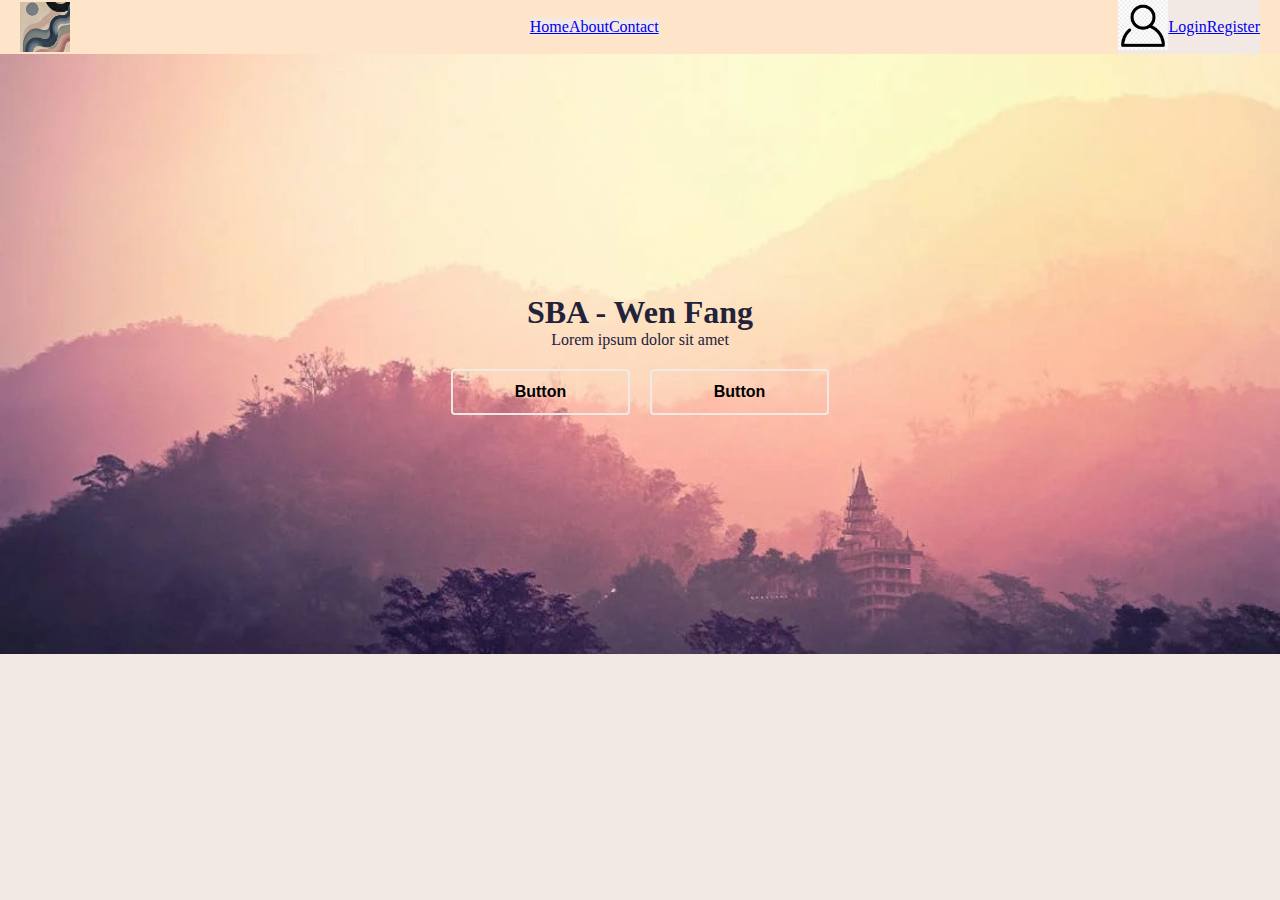
==== index.html @ 4647b8ad "landing page header and landing img" ====
<!DOCTYPE html>
<html lang="en">
  <head>
    <meta charset="UTF-8" />
    <meta name="viewport" content="width=device-width, initial-scale=1.0" />
    <title>SBA 307 - Wen Fang</title>
    <link rel="stylesheet" href="styles/style.css" />
    <style></style>
  </head>
  <body>
    <div class="container">
      <header>
        <img id="header-logo" src="/images/logo.jpg" alt="" />
        <nav>
          <ul>
            <li><a href="index.html">Home</a></li>
            <li><a href="about.html">About</a></li>
            <li><a href="contact.html">Contact</a></li>
          </ul>
        </nav>
        <nav>
          <ul>
            <li>
              <img
                src="/images/user-profile-logo.png"
                alt=""
                id="user-profile-logo"
              />
            </li>
            <li><a href="login.html">Login</a></li>
            <li><a href="register.html">Register</a></li>
          </ul>
        </nav>
      </header>
      <main>
        <div class="landing-img-card">
          <h1>SBA - Wen Fang</h1>
          <p>Lorem ipsum dolor sit amet</p>
          <div class="buttons">
            <button class="buttons"><strong>Button</strong></button>
            <button class="buttons"><strong>Button</strong></button>
          </div>
        </div>
      </main>
      <footer></footer>
    </div>
  </body>
</html>
---- styles/style.css ----
* {
    margin: 0;
    padding: 0;
    box-sizing: border-box;
    /* border: 1px solid blue; */
    background-color: #f2e9e4;
}

#header-logo, #user-profile-logo {
    width: 50px;
    height: 50px;
    background-color: red;
}
.container {
    display: flex;
    flex-direction: column;
    justify-content: flex-start;
    height: 99vh;
    width: 100%;
    /* background-image: url(../images/landing-img-card.jpg);
    background-size: cover;
    background-position: center;
     */
}

header {
    display: flex;
    justify-content: space-between;
    align-items: center;
    width: 100%;
    padding: 0 20px;
    background-color: #fee4c8;

}
ul {
    display: flex;
    list-style-type: none;
    align-items: center;
}
li{
    align-items: center;
}

.landing-img-card {
    display: flex;
    flex-direction: column;
    justify-content: center;
    align-items: center;
    height: 600px;
    width: 100%;
    /* background-color: aquamarine; */
    background-image: url(../images/landing-img-card.jpg);
    background-size: cover;
    background-position: center;
    p{
        margin-bottom: 20px;
    }
}   
.landing-img-card > h1, p {
    color: #22223b;
    background-color: transparent;
}
.buttons {
    display: flex;
    justify-content: center;
    align-items: center;
    gap: 20px;
    background-color: transparent;
  
}
button {
    width: 100%;
    outline: 0;
    grid-gap: 8px;
    align-items: center;
    background: 0 0;
    border: 2px solid #f2e9e4;
    border-radius: 4px;
    cursor: pointer;
    display: inline-flex;
    flex-shrink: 0;
    font-size: 16px;
    gap: 8px;
    justify-content: center;
    line-height: 1.5;
    overflow: hidden;
    padding: 9px 12px;
    text-decoration: none;
    text-overflow: ellipsis;
    transition: all 1505ms ease-out;
    white-space: nowrap;
    :hover {
        box-shadow: 4px 4px 0 #f2e9e4;
        transform: translate(-4px,-4px);
    }
    :focus-visible{
        outline-offset: 1px;
    }
    strong {
     background-color: transparent;
    }

    
}

.gif-section{

    display: flex;
    justify-content: center;
    align-items: center;
    height:400px;
    width: 100%;

}
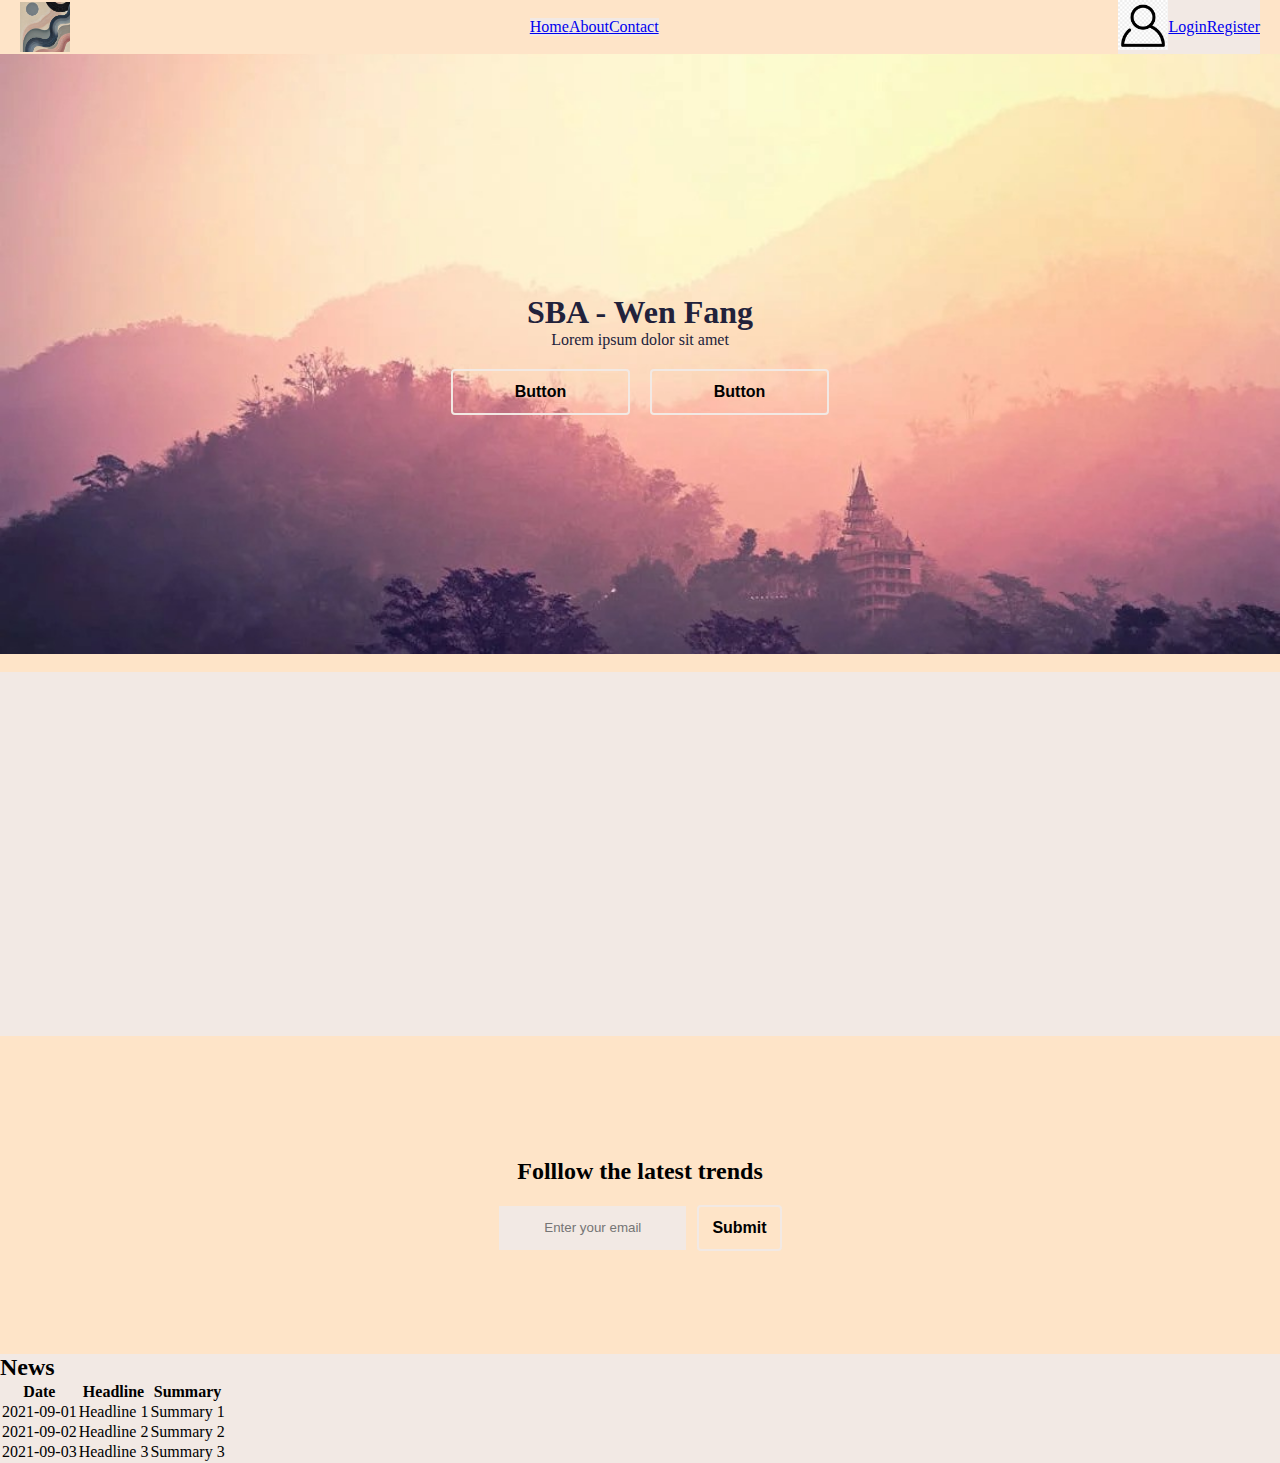
==== commit 055b933e: "gif section and subscribe section" ====
--- a/index.html
+++ b/index.html
@@ -33,14 +33,97 @@
         </nav>
       </header>
       <main>
-        <div class="landing-img-card">
+        <section class="landing-img-card">
           <h1>SBA - Wen Fang</h1>
           <p>Lorem ipsum dolor sit amet</p>
           <div class="buttons">
             <button class="buttons"><strong>Button</strong></button>
             <button class="buttons"><strong>Button</strong></button>
           </div>
-        </div>
+        </section>
+        <section class="gif-section">
+          <div class="gif-card">
+            <iframe
+              src="https://giphy.com/embed/2IudUHdI075HL02Pkk"
+              width="480"
+              height="360"
+              style=""
+              frameborder="0"
+              class="giphy-embed"
+              allowfullscreen
+            ></iframe>
+            <p>
+              <a
+                href="https://giphy.com/gifs/pudgypenguins-data-code-coding-2IudUHdI075HL02Pkk"
+              ></a>
+            </p>
+          </div>
+          <div class="gif-card">
+            <iframe
+              src="https://giphy.com/embed/unxCGmTuBvwo2djRLA"
+              width="480"
+              height="360"
+              style=""
+              frameborder="0"
+              class="giphy-embed"
+              allowfullscreen
+            ></iframe>
+            <p>
+              <a
+                href="https://giphy.com/gifs/pudgypenguins-data-code-coding-unxCGmTuBvwo2djRLA"
+              ></a>
+            </p>
+          </div>
+          <div class="gif-card">
+            <iframe
+              src="https://giphy.com/embed/hsZ66RR3f8P8rGw32p"
+              width="480"
+              height="360"
+              style=""
+              frameborder="0"
+              class="giphy-embed"
+              allowfullscreen
+            ></iframe>
+            <p>
+              <a
+                href="https://giphy.com/gifs/pudgypenguins-pudgy-penguin-penguins-hsZ66RR3f8P8rGw32p"
+              ></a>
+            </p>
+          </div>
+        </section>
+        <section class="subscrib-section">
+          <h2>Folllow the latest trends</h2>
+          <form action="#" class="submit-input">
+            <input type="email" placeholder="Enter your email" required />
+            <button type="submit"><strong>Submit</strong></button>
+          </form>
+        </section>
+
+        <section class="news-table">
+          <h2>News</h2>
+          <table>
+            <tr>
+              <th>Date</th>
+              <th>Headline</th>
+              <th>Summary</th>
+            </tr>
+            <tr>
+              <td>2021-09-01</td>
+              <td>Headline 1</td>
+              <td>Summary 1</td>
+            </tr>
+            <tr>
+              <td>2021-09-02</td>
+              <td>Headline 2</td>
+              <td>Summary 2</td>
+            </tr>
+            <tr>
+              <td>2021-09-03</td>
+              <td>Headline 3</td>
+              <td>Summary 3</td>
+            </tr>
+          </table>
+        </section>
       </main>
       <footer></footer>
     </div>
--- a/styles/style.css
+++ b/styles/style.css
@@ -5,7 +5,9 @@
     /* border: 1px solid blue; */
     background-color: #f2e9e4;
 }
-
+::placeholder{
+    text-align: center;
+ }
 #header-logo, #user-profile-logo {
     width: 50px;
     height: 50px;
@@ -66,42 +68,42 @@
     align-items: center;
     gap: 20px;
     background-color: transparent;
-  
+    button {
+        width: 100%;
+        outline: 0;
+        grid-gap: 8px;
+        align-items: center;
+        background: 0 0;
+        border: 2px solid #f2e9e4;
+        border-radius: 4px;
+        cursor: pointer;
+        display: inline-flex;
+        flex-shrink: 0;
+        font-size: 16px;
+        gap: 8px;
+        justify-content: center;
+        line-height: 1.5;
+        overflow: hidden;
+        padding: 9px 12px;
+        text-decoration: none;
+        text-overflow: ellipsis;
+        transition: all 1505ms ease-out;
+        white-space: nowrap;
+        :hover {
+            box-shadow: 4px 4px 0 #f2e9e4;
+            transform: translate(-4px,-4px);
+        }
+        :focus-visible{
+            outline-offset: 1px;
+        }
+        strong {
+         background-color: transparent;
+        }
+    
+        
+    }
 }
-button {
-    width: 100%;
-    outline: 0;
-    grid-gap: 8px;
-    align-items: center;
-    background: 0 0;
-    border: 2px solid #f2e9e4;
-    border-radius: 4px;
-    cursor: pointer;
-    display: inline-flex;
-    flex-shrink: 0;
-    font-size: 16px;
-    gap: 8px;
-    justify-content: center;
-    line-height: 1.5;
-    overflow: hidden;
-    padding: 9px 12px;
-    text-decoration: none;
-    text-overflow: ellipsis;
-    transition: all 1505ms ease-out;
-    white-space: nowrap;
-    :hover {
-        box-shadow: 4px 4px 0 #f2e9e4;
-        transform: translate(-4px,-4px);
-    }
-    :focus-visible{
-        outline-offset: 1px;
-    }
-    strong {
-     background-color: transparent;
-    }
 
-    
-}
 
 .gif-section{
 
@@ -110,6 +112,70 @@
     align-items: center;
     height:400px;
     width: 100%;
+    justify-content: space-around;
+    background-color: #fee4c8;
 
 }   
 
+.subscrib-section{
+    display: flex;
+    flex-direction: column;
+    justify-content: center;
+    align-items: center;
+    height: 300px;
+    width: 100%;
+    background-color: #fee4c8;
+    h2{
+        margin-bottom: 20px;
+        background-color: transparent;
+    }
+
+    .submit-input{
+        display: flex;
+        justify-content: center;
+        align-items: center;
+        gap: 10px;
+        background-color: transparent;
+        input{
+            height: 100%;
+            padding: 5px;
+            border: 1px solid #fee4c8;
+
+        }
+        button {
+            width: 30%;
+            outline: 0;
+            grid-gap: 8px;
+            align-items: center;
+            background: 0 0;
+            border: 2px solid #f2e9e4;
+            border-radius: 4px;
+            cursor: pointer;
+            display: inline-flex;
+            flex-shrink: 0;
+            font-size: 16px;
+            gap: 8px;
+            justify-content: center;
+            line-height: 1.5;
+            overflow: hidden;
+            padding: 9px 12px;
+            text-decoration: none;
+            text-overflow: ellipsis;
+            transition: all 1505ms ease-out;
+            white-space: nowrap;
+            :hover {
+                box-shadow: 4px 4px 0 #f2e9e4;
+                transform: translate(-4px,-4px);
+            }
+            :focus-visible{
+                outline-offset: 1px;
+            }
+            strong {
+             background-color: transparent;
+            }
+        
+            
+        }
+    }
+    
+}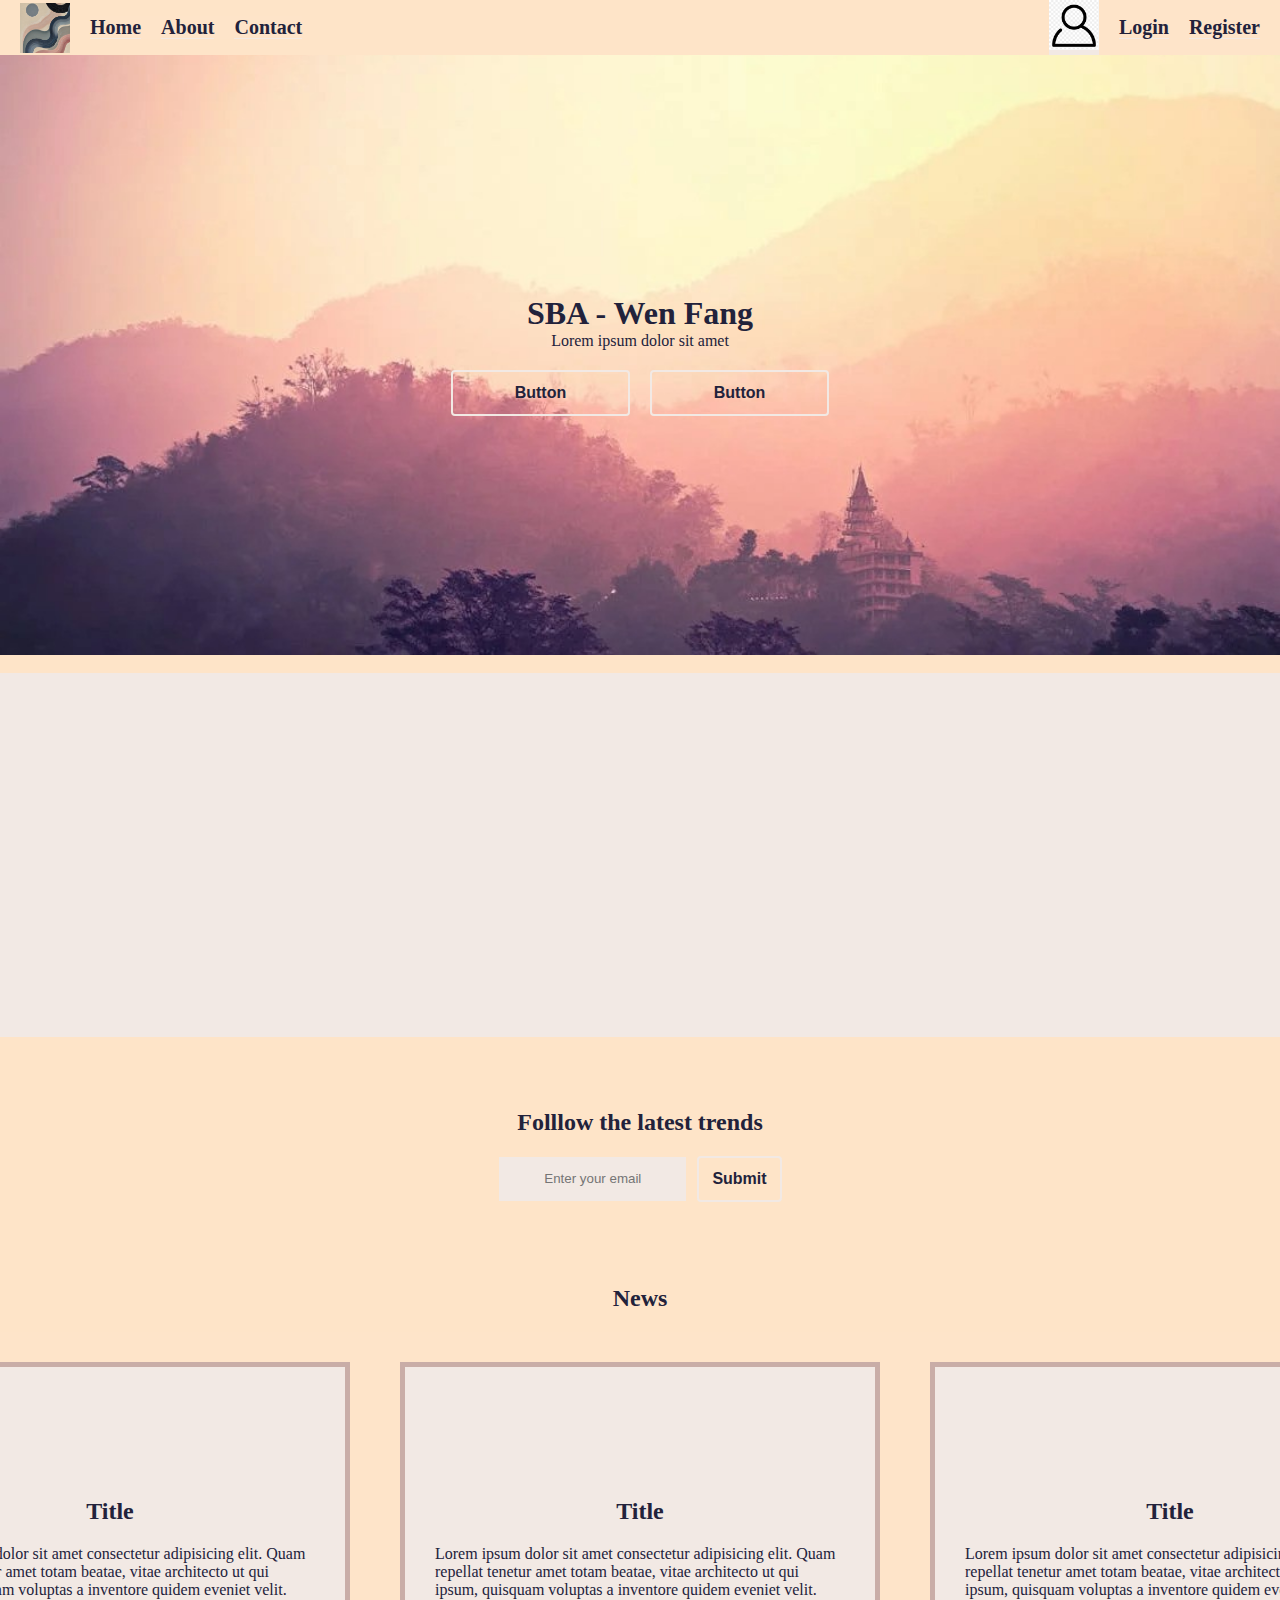
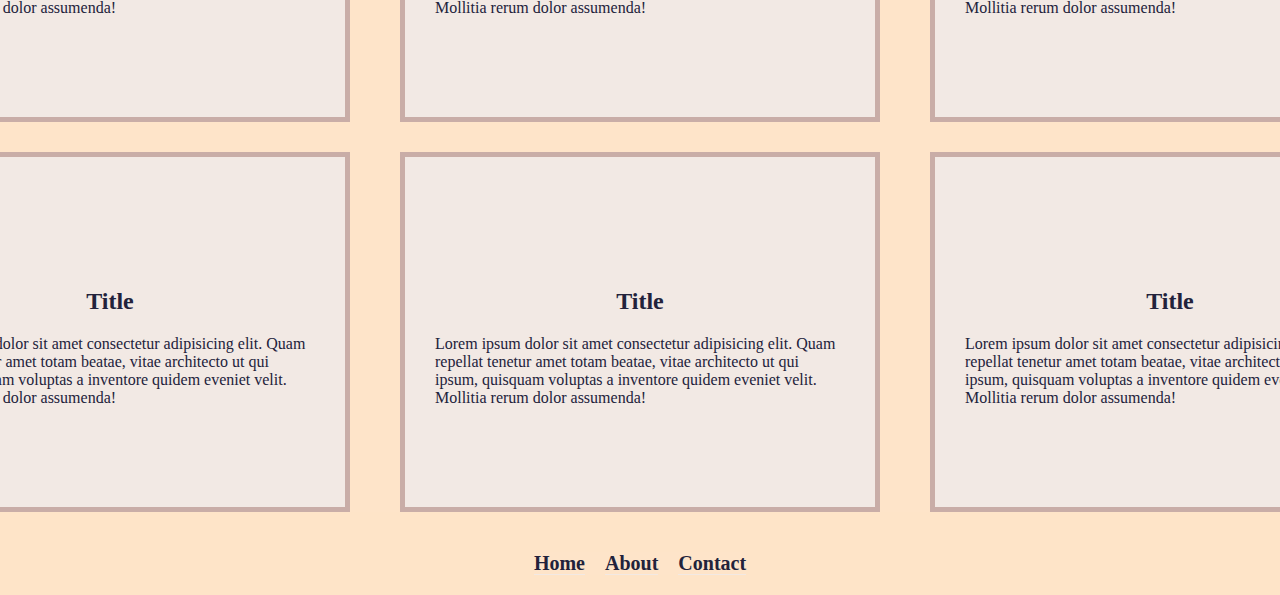
==== commit f1798c53: "index page finished" ====
--- a/index.html
+++ b/index.html
@@ -11,14 +11,14 @@
     <div class="container">
       <header>
         <img id="header-logo" src="/images/logo.jpg" alt="" />
-        <nav>
+        <nav id="header-nav">
           <ul>
             <li><a href="index.html">Home</a></li>
             <li><a href="about.html">About</a></li>
             <li><a href="contact.html">Contact</a></li>
           </ul>
         </nav>
-        <nav>
+        <nav id="profile-nav">
           <ul>
             <li>
               <img
@@ -103,29 +103,85 @@
           <h2>News</h2>
           <table>
             <tr>
-              <th>Date</th>
-              <th>Headline</th>
-              <th>Summary</th>
+              <td>
+                <div class="news-card">
+                  <h2>Title</h2>
+                  <p>
+                    Lorem ipsum dolor sit amet consectetur adipisicing elit.
+                    Quam repellat tenetur amet totam beatae, vitae architecto ut
+                    qui ipsum, quisquam voluptas a inventore quidem eveniet
+                    velit. Mollitia rerum dolor assumenda!
+                  </p>
+                </div>
+              </td>
+              <td>
+                <div class="news-card">
+                  <h2>Title</h2>
+                  <p>
+                    Lorem ipsum dolor sit amet consectetur adipisicing elit.
+                    Quam repellat tenetur amet totam beatae, vitae architecto ut
+                    qui ipsum, quisquam voluptas a inventore quidem eveniet
+                    velit. Mollitia rerum dolor assumenda!
+                  </p>
+                </div>
+              </td>
+              <td>
+                <div class="news-card">
+                  <h2>Title</h2>
+                  <p>
+                    Lorem ipsum dolor sit amet consectetur adipisicing elit.
+                    Quam repellat tenetur amet totam beatae, vitae architecto ut
+                    qui ipsum, quisquam voluptas a inventore quidem eveniet
+                    velit. Mollitia rerum dolor assumenda!
+                  </p>
+                </div>
+              </td>
             </tr>
             <tr>
-              <td>2021-09-01</td>
-              <td>Headline 1</td>
-              <td>Summary 1</td>
-            </tr>
-            <tr>
-              <td>2021-09-02</td>
-              <td>Headline 2</td>
-              <td>Summary 2</td>
-            </tr>
-            <tr>
-              <td>2021-09-03</td>
-              <td>Headline 3</td>
-              <td>Summary 3</td>
+              <td>
+                <div class="news-card">
+                  <h2>Title</h2>
+                  <p>
+                    Lorem ipsum dolor sit amet consectetur adipisicing elit.
+                    Quam repellat tenetur amet totam beatae, vitae architecto ut
+                    qui ipsum, quisquam voluptas a inventore quidem eveniet
+                    velit. Mollitia rerum dolor assumenda!
+                  </p>
+                </div>
+              </td>
+              <td>
+                <div class="news-card">
+                  <h2>Title</h2>
+                  <p>
+                    Lorem ipsum dolor sit amet consectetur adipisicing elit.
+                    Quam repellat tenetur amet totam beatae, vitae architecto ut
+                    qui ipsum, quisquam voluptas a inventore quidem eveniet
+                    velit. Mollitia rerum dolor assumenda!
+                  </p>
+                </div>
+              </td>
+              <td>
+                <div class="news-card">
+                  <h2>Title</h2>
+                  <p>
+                    Lorem ipsum dolor sit amet consectetur adipisicing elit.
+                    Quam repellat tenetur amet totam beatae, vitae architecto ut
+                    qui ipsum, quisquam voluptas a inventore quidem eveniet
+                    velit. Mollitia rerum dolor assumenda!
+                  </p>
+                </div>
+              </td>
             </tr>
           </table>
         </section>
       </main>
-      <footer></footer>
+      <footer>
+        <ul>
+          <li><a href="index.html">Home</a></li>
+          <li><a href="about.html">About</a></li>
+          <li><a href="contact.html">Contact</a></
+        </ul>
+      </footer>
     </div>
   </body>
 </html>
--- a/styles/style.css
+++ b/styles/style.css
@@ -4,6 +4,7 @@
     box-sizing: border-box;
     /* border: 1px solid blue; */
     background-color: #f2e9e4;
+    color: #22223b;
 }
 ::placeholder{
     text-align: center;
@@ -27,12 +28,16 @@
 
 header {
     display: flex;
-    justify-content: space-between;
     align-items: center;
     width: 100%;
     padding: 0 20px;
     background-color: #fee4c8;
-
+    #header-nav{
+        margin-left: 20px;
+    }
+    #profile-nav{
+        margin-left: auto;
+    }
 }
 ul {
     display: flex;
@@ -122,7 +127,7 @@
     flex-direction: column;
     justify-content: center;
     align-items: center;
-    height: 300px;
+    height: 200px;
     width: 100%;
     background-color: #fee4c8;
     h2{
@@ -173,9 +178,84 @@
             strong {
              background-color: transparent;
             }
+        }
+    }
+}
+
+.news-table{
+    display: flex;
+    flex-direction: column;
+    justify-content: center;
+    align-items: center;
+    width: 100%;
+    background-color: #fee4c8;
+    padding-bottom: 20px;
+    h2{
+        margin: 30px;
+        margin-bottom: 20px;
+        background-color: transparent;
+    }
+    
+    table{
+        background-color: #fee4c9;
+        display: flex;
+        flex-direction: column;
+        justify-content: space-between;  
+        align-items: center;  
+        width: 100%;
+        tr{
+            padding-top: 30px;
+            display: flex;
+            gap: 50px;
+            background-color: #fee4c9;
+        }
         
-            
-        }
-    }
+    }
+}
+.news-card {
+    display: flex;
+    flex-direction: column;
+    justify-content: center;
+    align-items: center;
+    height: 360px;
+    width: 480px;
+    padding: 30px;
+    border: 5px solid #c9ada7;
+    transition: transform 0.2s, box-shadow 0.2s; /* Smooth hover effect */
+}
+
+.news-card:hover {
+    box-shadow: 4px 4px 0 #f2e9e4;
+    transform: translate(-4px,-4px);
+}
+
+
+footer{
+    display: flex;
+    justify-content: center;
+    align-items: center;
+    height: 500px;
+    padding : 20px;
+    width: 100%;
+    background-color: #fee4c8;
     
+}
+ul{
+    height: 100%;
+    display: flex;
+    gap: 20px;
+    background-color: #fee4c9;
+    font-size: 20px;
+    li a {
+        text-decoration: none; /* Removes underline from links */
+        background-color: #fee4c9;
+        font-weight: bold;
+    }
+    :hover {
+        box-shadow: 4px 4px 0 #f2e9e4;
+        transform: translate(-4px,-4px);
+    }
+    :focus-visible{
+        outline-offset: 1px;
+    }
 }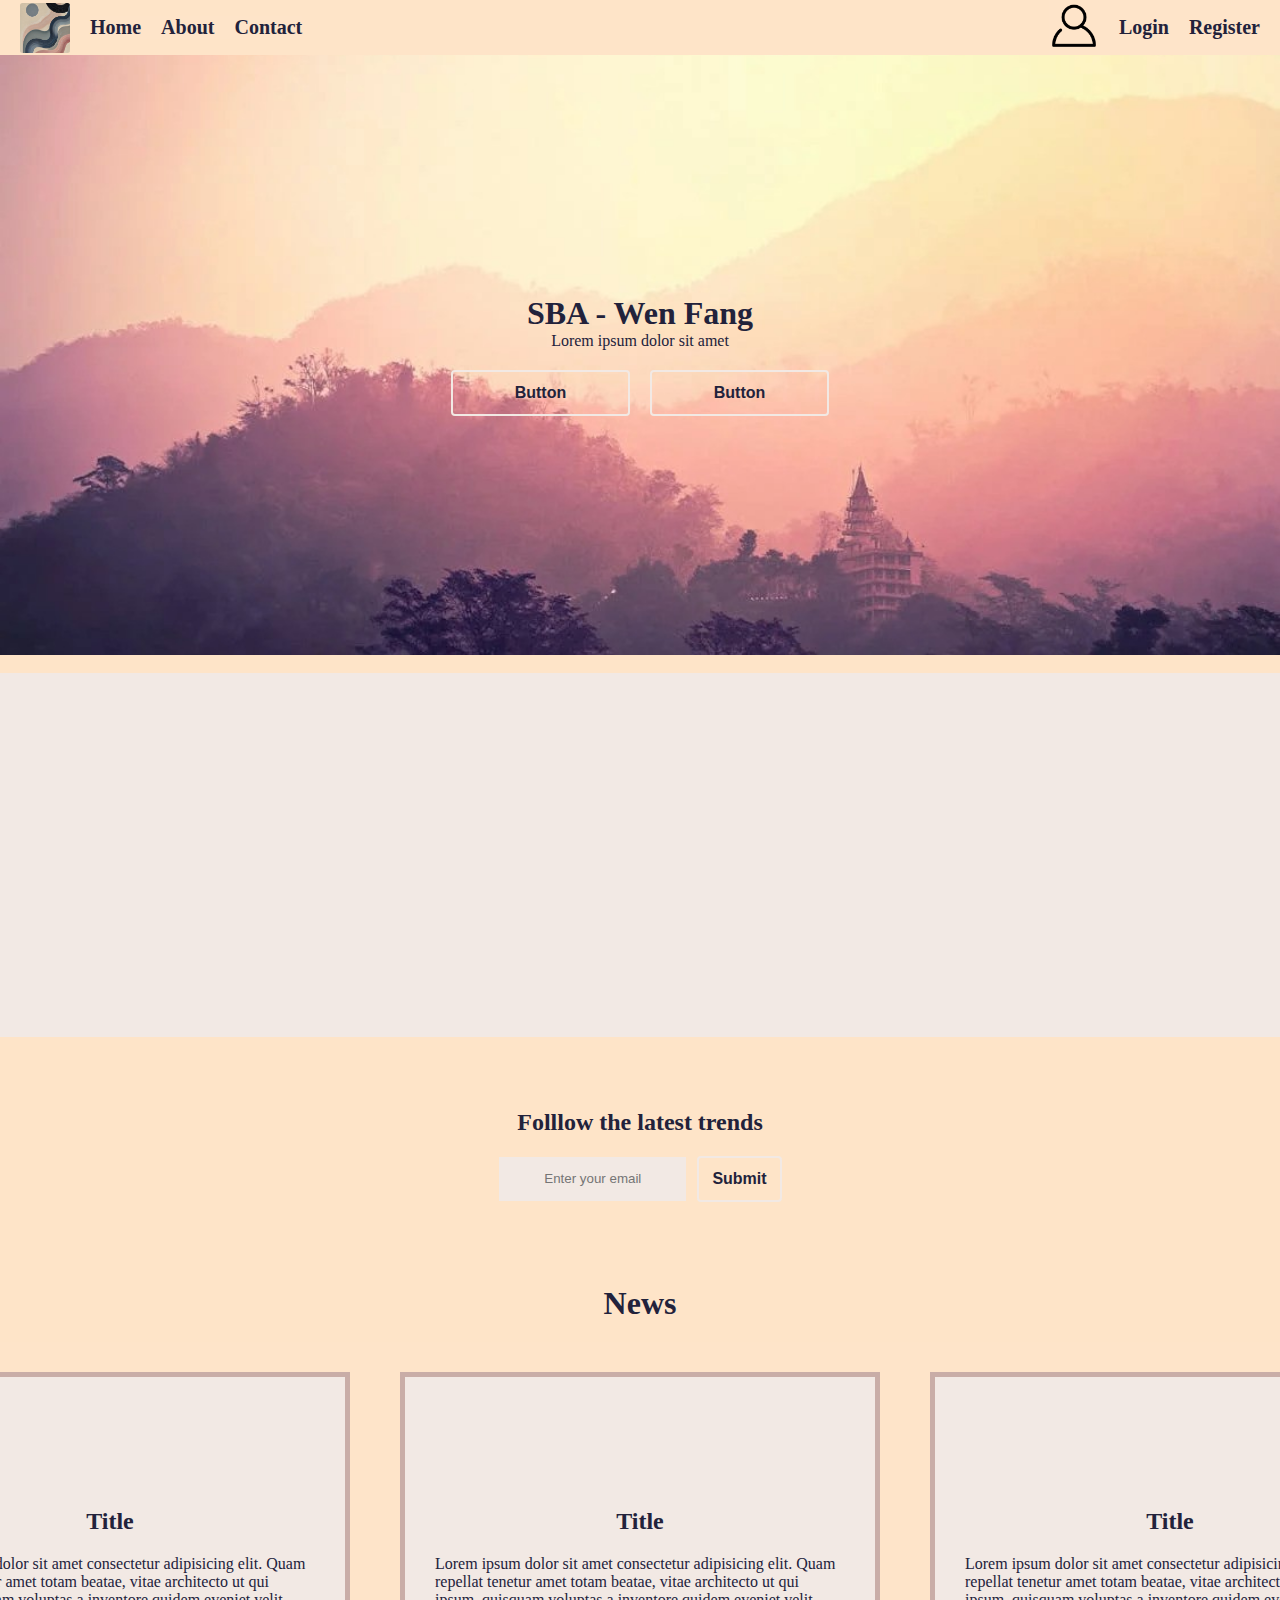
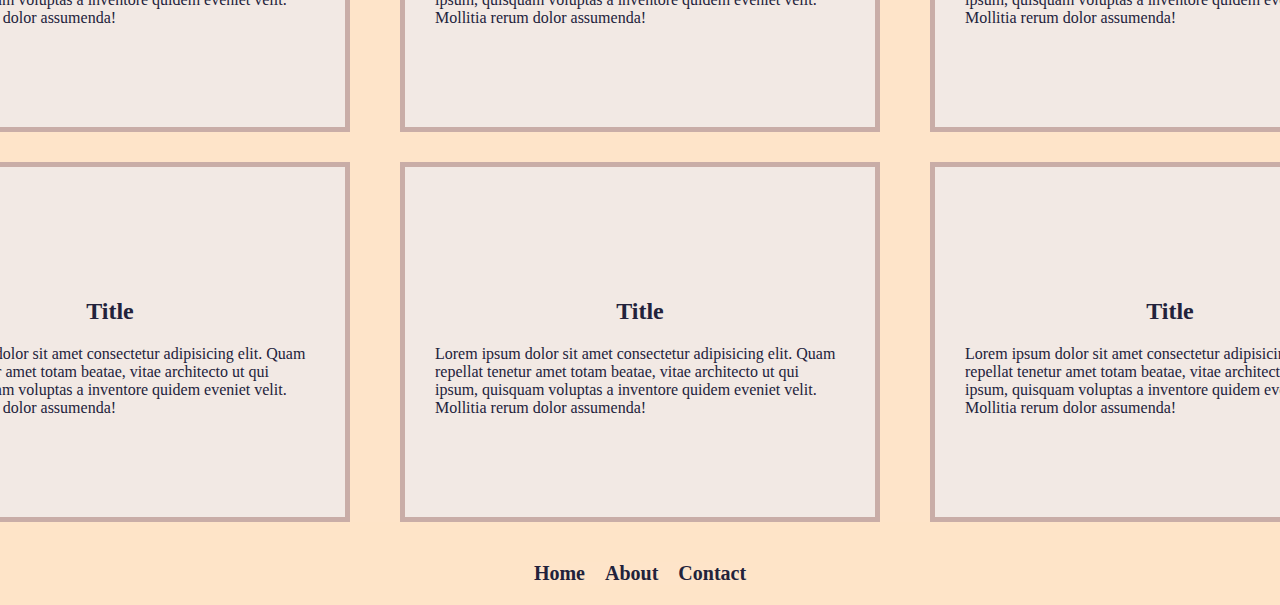
==== commit 77ad8b71: "index page inline style" ====
--- a/index.html
+++ b/index.html
@@ -3,7 +3,7 @@
   <head>
     <meta charset="UTF-8" />
     <meta name="viewport" content="width=device-width, initial-scale=1.0" />
-    <title>SBA 307 - Wen Fang</title>
+    <title>SBA 307 - Index page - Wen Fang</title>
     <link rel="stylesheet" href="styles/style.css" />
     <style></style>
   </head>
@@ -100,7 +100,7 @@
         </section>
 
         <section class="news-table">
-          <h2>News</h2>
+          <h2 style="font-size: 32px; font-weight: bold;">News</h2>
           <table>
             <tr>
               <td>
--- a/styles/style.css
+++ b/styles/style.css
@@ -12,7 +12,8 @@
 #header-logo, #user-profile-logo {
     width: 50px;
     height: 50px;
-    background-color: red;
+    background-color: #fee4c9;
+    border-radius: 5%;
 }
 .container {
     display: flex;
@@ -43,9 +44,12 @@
     display: flex;
     list-style-type: none;
     align-items: center;
+    
 }
 li{
     align-items: center;
+    background-color: #fee4c9;
+    
 }
 
 .landing-img-card {
@@ -258,4 +262,66 @@
     :focus-visible{
         outline-offset: 1px;
     }
+}
+
+@media (max-width: 768px) {
+    .container {
+        padding: 10px;
+    }
+
+    header {
+        display: flex;
+        justify-items: center;
+        padding: 20px;
+    }
+
+    #header-logo {
+        width: 40px;
+        height: 40px;
+    }
+
+    #header-nav ul, #profile-nav ul {
+        flex-direction: column;
+        align-items: center;
+    }
+
+    .landing-img-card {
+        height: auto;
+        width: 100%;
+        padding: 20px;
+    }
+
+    .buttons {
+        flex-direction: column;
+        width: 100%;
+        gap: 10px;
+    }
+
+    .gif-section {
+        flex-direction: column;
+        height: auto;
+        gap: 20px;
+    }
+
+    .news-card {
+        width: 100%;
+        height: auto;
+        padding: 20px;
+    }
+
+    .news-table table {
+        width: 100%;
+        tr{
+            flex-direction: column;
+            gap: 20px;
+            padding-top: 20px;
+        
+        }
+        
+    }
+
+    footer {
+        flex-direction: column;
+        height: auto;
+    }
 }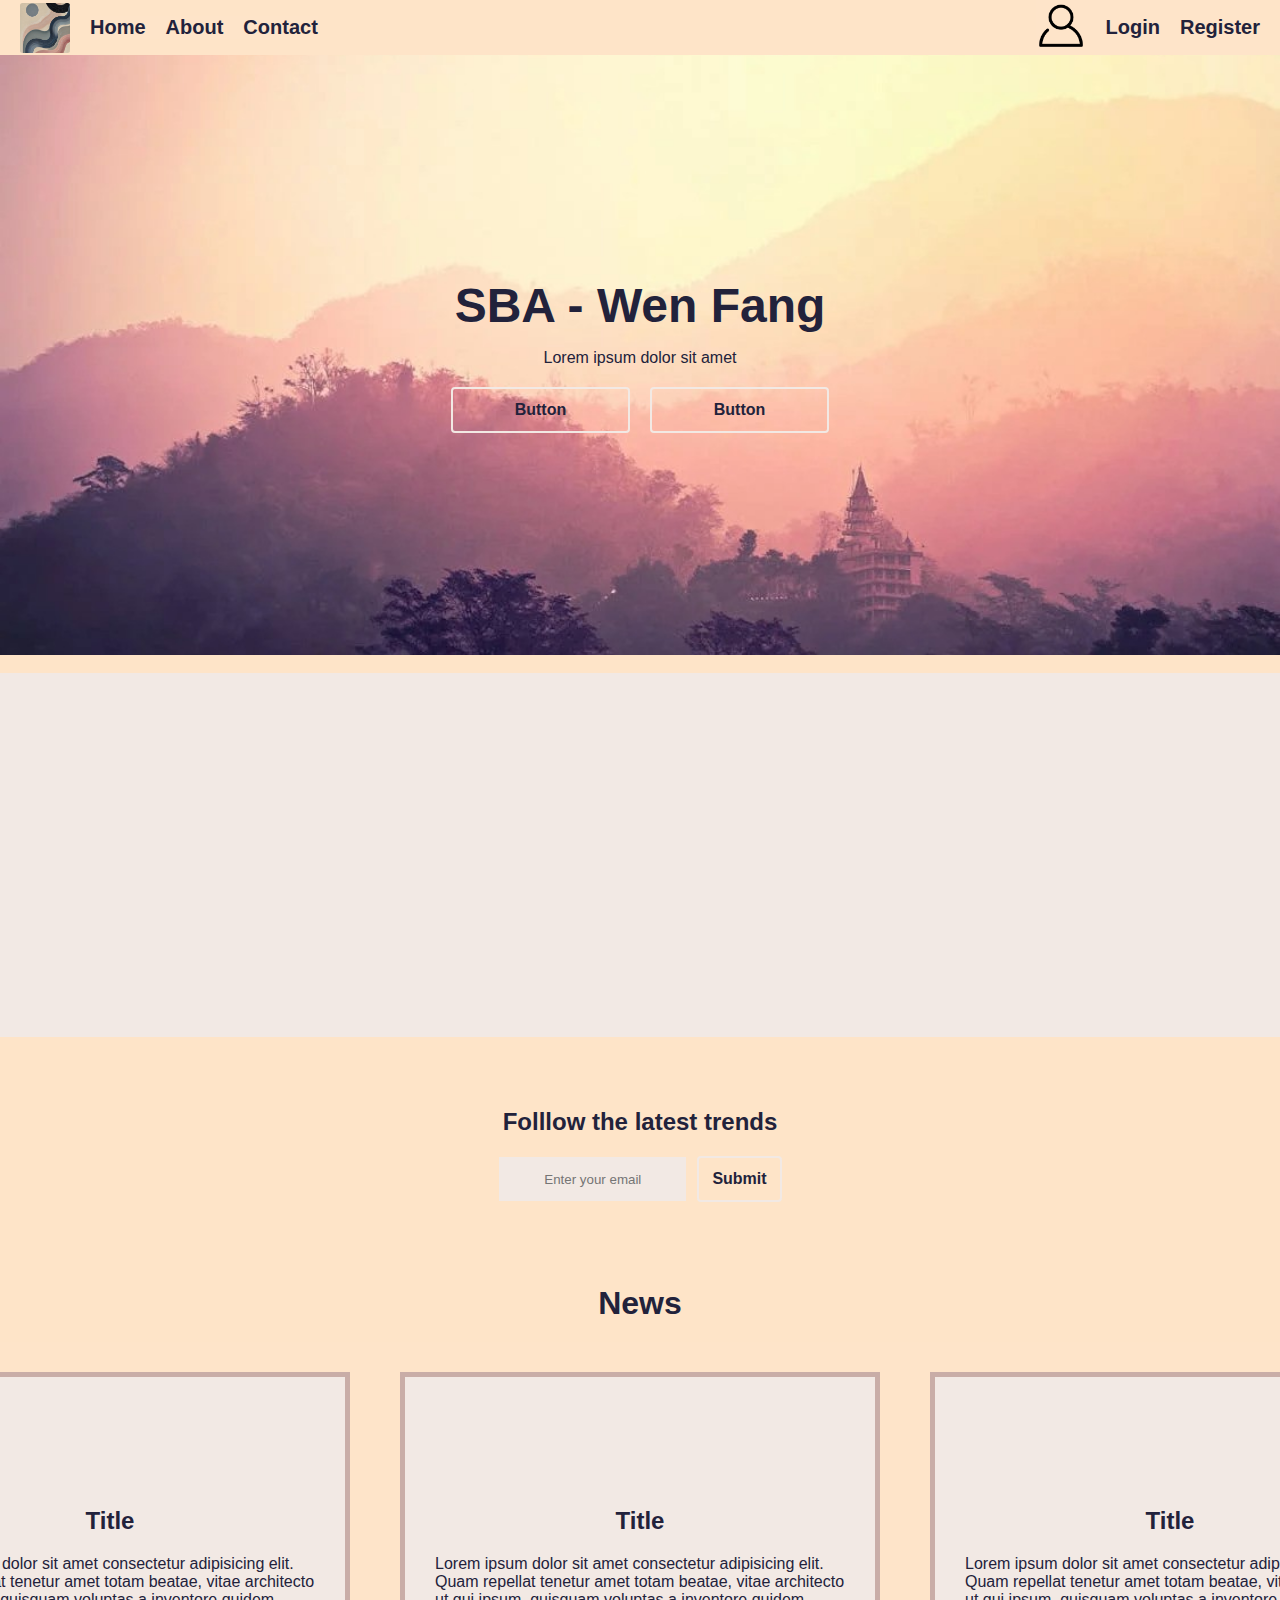
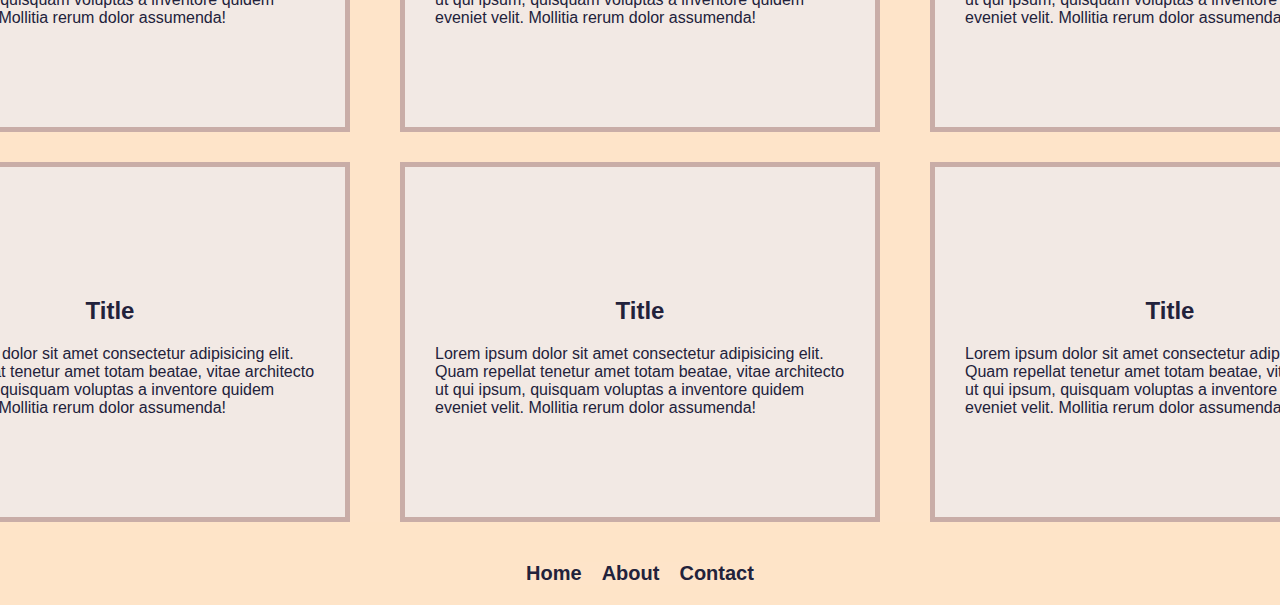
==== commit 5438d7f5: "internal stylying update" ====
--- a/index.html
+++ b/index.html
@@ -5,7 +5,13 @@
     <meta name="viewport" content="width=device-width, initial-scale=1.0" />
     <title>SBA 307 - Index page - Wen Fang</title>
     <link rel="stylesheet" href="styles/style.css" />
-    <style></style>
+    <style>
+      h1 {
+        font-size: 3rem;
+        font-weight: bold;
+        margin-bottom: 1rem;
+      }
+    </style>
   </head>
   <body>
     <div class="container">
@@ -27,8 +33,8 @@
                 id="user-profile-logo"
               />
             </li>
-            <li><a href="login.html">Login</a></li>
-            <li><a href="register.html">Register</a></li>
+            <li><a href="./pages/login.html">Login</a></li>
+            <li><a href="./pages/register.html">Register</a></li>
           </ul>
         </nav>
       </header>
--- a/styles/style.css
+++ b/styles/style.css
@@ -4,6 +4,7 @@
     box-sizing: border-box;
     /* border: 1px solid blue; */
     background-color: #f2e9e4;
+    font-family: Arial, sans-serif;
     color: #22223b;
 }
 ::placeholder{
@@ -324,4 +325,6 @@
         flex-direction: column;
         height: auto;
     }
-}+}
+
+
